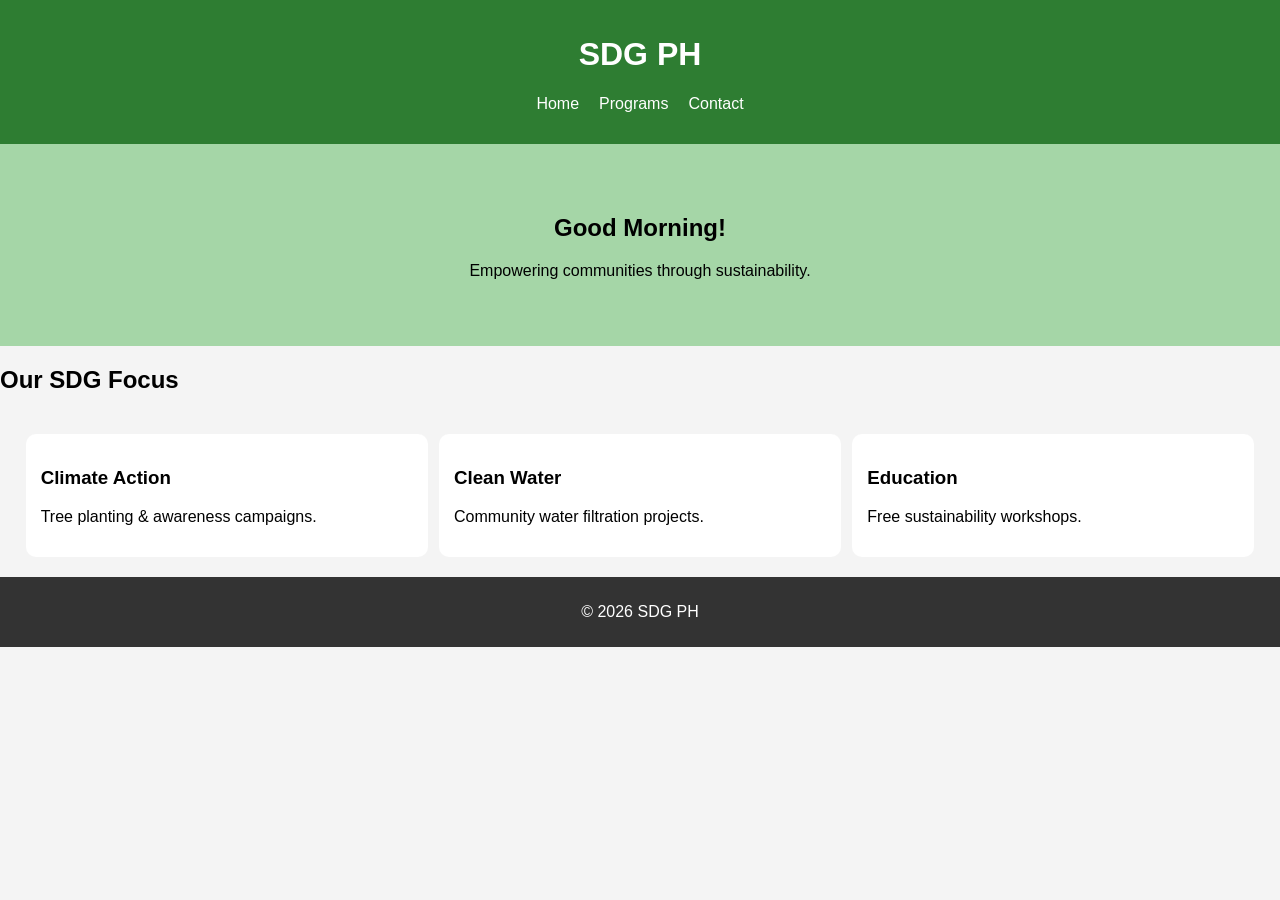
==== index.html @ 8b299551 "initial upload" ====
<!DOCTYPE html>
<html lang="en">
<head>
  <meta charset="UTF-8">
  <meta name="description" content="SDG PH promotes sustainability through SDGs">
  <meta name="viewport" content="width=device-width, initial-scale=1.0">
  <title>SDG PH</title>
  <link rel="stylesheet" href="style.css">
</head>

<body>

<header>
  <h1>SDG PH</h1>
  <nav>
    <ul>
      <li><a href="index.html">Home</a></li>
      <li><a href="about.html">Programs</a></li>
      <li><a href="contact.html">Contact</a></li>
    </ul>
  </nav>
</header>

<section class="hero">
  <h2 id="greeting"></h2>
  <p>Empowering communities through sustainability.</p>
</section>

<section class="sdg">
  <h2>Our SDG Focus</h2>
  <div class="cards">
    <div class="card">
      <h3>Climate Action</h3>
      <p>Tree planting & awareness campaigns.</p>
    </div>
    <div class="card">
      <h3>Clean Water</h3>
      <p>Community water filtration projects.</p>
    </div>
    <div class="card">
      <h3>Education</h3>
      <p>Free sustainability workshops.</p>
    </div>
  </div>
</section>

<footer>
  <p>&copy; 2026 SDG PH</p>
</footer>

<script src="script.js"></script>
</body>
</html>
---- style.css ----
body {
  font-family: Arial;
  margin: 0;
  background: #f4f4f4;
}

header {
  background: #2e7d32;
  color: white;
  padding: 15px;
  text-align: center;
}

nav ul {
  display: flex;
  justify-content: center;
  list-style: none;
  padding: 0;
}

nav ul li {
  margin: 0 10px;
}

nav a {
  color: white;
  text-decoration: none;
}

.hero {
  text-align: center;
  padding: 50px;
  background: #a5d6a7;
}

.cards {
  display: flex;
  justify-content: space-around;
  padding: 20px;
}

.card {
  background: white;
  padding: 15px;
  border-radius: 10px;
  width: 30%;
}

button {
  padding: 10px;
  margin-top: 10px;
}

footer {
  text-align: center;
  background: #333;
  color: white;
  padding: 10px;
}
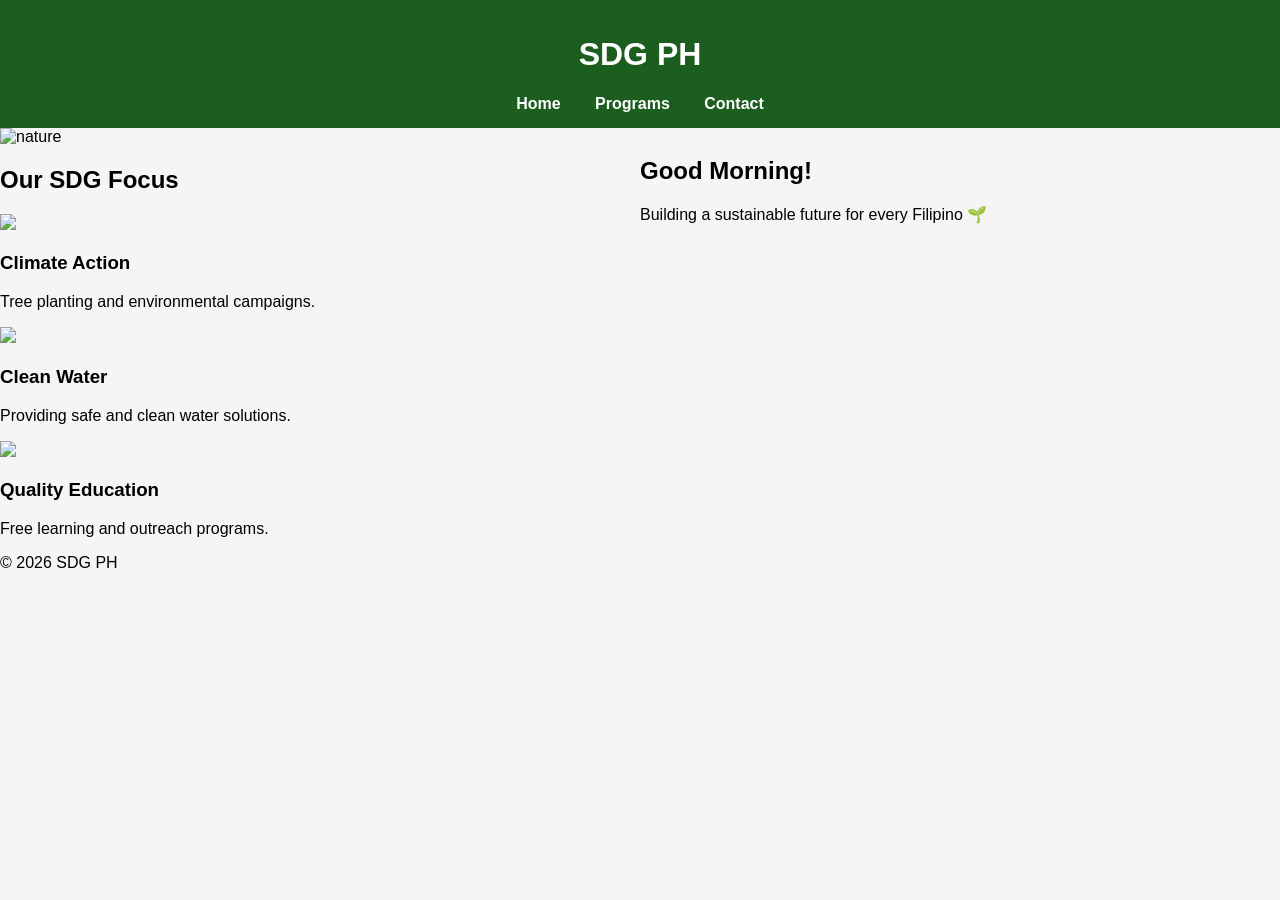
==== commit edf27df9: "new upload" ====
--- a/index.html
+++ b/index.html
@@ -13,33 +13,40 @@
 <header>
   <h1>SDG PH</h1>
   <nav>
-    <ul>
-      <li><a href="index.html">Home</a></li>
-      <li><a href="about.html">Programs</a></li>
-      <li><a href="contact.html">Contact</a></li>
-    </ul>
+    <a href="index.html">Home</a>
+    <a href="about.html">Programs</a>
+    <a href="contact.html">Contact</a>
   </nav>
 </header>
 
 <section class="hero">
-  <h2 id="greeting"></h2>
-  <p>Empowering communities through sustainability.</p>
+  <img src="https://images.unsplash.com/photo-1508780709619-79562169bc64" alt="nature">
+  <div class="hero-text">
+    <h2 id="greeting"></h2>
+    <p>Building a sustainable future for every Filipino 🌱</p>
+  </div>
 </section>
 
 <section class="sdg">
   <h2>Our SDG Focus</h2>
+
   <div class="cards">
     <div class="card">
+      <img src="https://images.unsplash.com/photo-1472214103451-9374bd1c798e">
       <h3>Climate Action</h3>
-      <p>Tree planting & awareness campaigns.</p>
+      <p>Tree planting and environmental campaigns.</p>
     </div>
+
     <div class="card">
+      <img src="https://images.unsplash.com/photo-1506744038136-46273834b3fb">
       <h3>Clean Water</h3>
-      <p>Community water filtration projects.</p>
+      <p>Providing safe and clean water solutions.</p>
     </div>
+
     <div class="card">
-      <h3>Education</h3>
-      <p>Free sustainability workshops.</p>
+      <img src="https://images.unsplash.com/photo-1523240795612-9a054b0db644">
+      <h3>Quality Education</h3>
+      <p>Free learning and outreach programs.</p>
     </div>
   </div>
 </section>
--- a/style.css
+++ b/style.css
@@ -1,59 +1,36 @@
 body {
-  font-family: Arial;
   margin: 0;
-  background: #f4f4f4;
+  font-family: 'Poppins', sans-serif;
+  background: #f5f5f5;
 }
 
+/* HEADER */
 header {
-  background: #2e7d32;
+  background: #1b5e20;
   color: white;
   padding: 15px;
   text-align: center;
 }
 
-nav ul {
-  display: flex;
-  justify-content: center;
-  list-style: none;
-  padding: 0;
+nav a {
+  margin: 0 15px;
+  color: white;
+  text-decoration: none;
+  font-weight: bold;
 }
 
-nav ul li {
-  margin: 0 10px;
+/* HERO */
+.hero {
+  position: relative;
 }
 
-nav a {
-  color: white;
-  text-decoration: none;
+.hero img {
+  width: 100%;
+  height: 400px;
+  object-fit: cover;
 }
 
-.hero {
-  text-align: center;
-  padding: 50px;
-  background: #a5d6a7;
-}
-
-.cards {
-  display: flex;
-  justify-content: space-around;
-  padding: 20px;
-}
-
-.card {
-  background: white;
-  padding: 15px;
-  border-radius: 10px;
-  width: 30%;
-}
-
-button {
-  padding: 10px;
-  margin-top: 10px;
-}
-
-footer {
-  text-align: center;
-  background: #333;
-  color: white;
-  padding: 10px;
-}+.hero-text {
+  position: absolute;
+  top: 50%;
+  left: 50%;
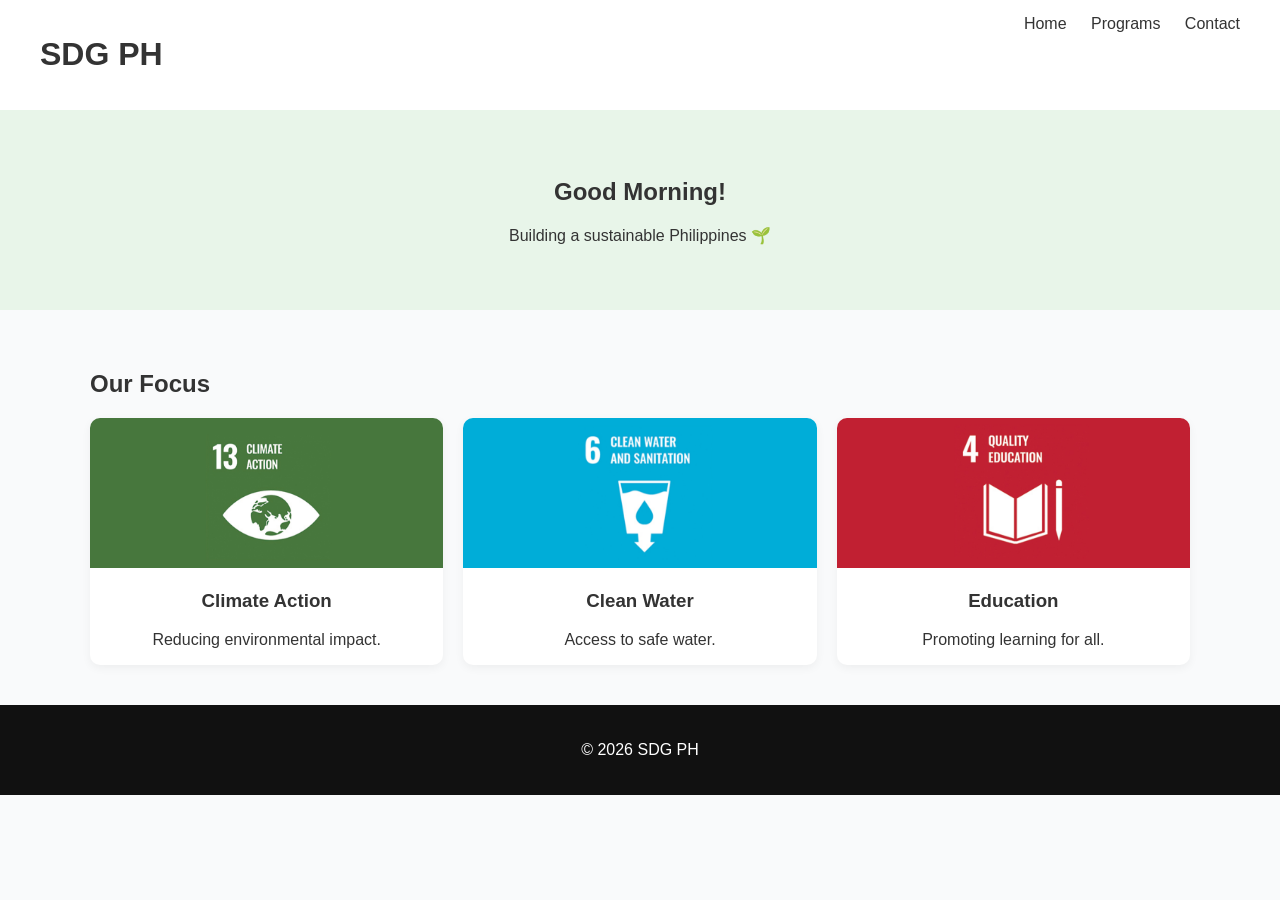
==== commit 905fc4a9: "final update" ====
--- a/index.html
+++ b/index.html
@@ -2,7 +2,7 @@
 <html lang="en">
 <head>
   <meta charset="UTF-8">
-  <meta name="description" content="SDG PH promotes sustainability through SDGs">
+  <meta name="description" content="SDG PH promotes sustainability">
   <meta name="viewport" content="width=device-width, initial-scale=1.0">
   <title>SDG PH</title>
   <link rel="stylesheet" href="style.css">
@@ -10,7 +10,7 @@
 
 <body>
 
-<header>
+<header class="navbar">
   <h1>SDG PH</h1>
   <nav>
     <a href="index.html">Home</a>
@@ -20,39 +20,38 @@
 </header>
 
 <section class="hero">
-  <img src="https://images.unsplash.com/photo-1508780709619-79562169bc64" alt="nature">
   <div class="hero-text">
     <h2 id="greeting"></h2>
-    <p>Building a sustainable future for every Filipino 🌱</p>
+    <p>Building a sustainable Philippines 🌱</p>
   </div>
 </section>
 
-<section class="sdg">
-  <h2>Our SDG Focus</h2>
-
-  <div class="cards">
-    <div class="card">
-      <img src="https://images.unsplash.com/photo-1472214103451-9374bd1c798e">
+<section class="container">
+  <h2>Our Focus</h2>
+  
+  <div class="grid">
+  <a href="https://globalgoals.org/goals/13-climate-action/" target="_blank" class="card">
+      <img src="climateaction.png" alt="climate">
       <h3>Climate Action</h3>
-      <p>Tree planting and environmental campaigns.</p>
-    </div>
-
-    <div class="card">
-      <img src="https://images.unsplash.com/photo-1506744038136-46273834b3fb">
+      <p>Reducing environmental impact.</p>
+</a>
+	
+<a href="https://globalgoals.org/goals/6-clean-water-and-sanitation/" target="_blank" class="card">
+      <img src="cleanwater.png" alt="water">
       <h3>Clean Water</h3>
-      <p>Providing safe and clean water solutions.</p>
-    </div>
-
-    <div class="card">
-      <img src="https://images.unsplash.com/photo-1523240795612-9a054b0db644">
-      <h3>Quality Education</h3>
-      <p>Free learning and outreach programs.</p>
-    </div>
+      <p>Access to safe water.</p>
+</a>
+	
+<a href="https://globalgoals.org/goals/4-quality-education/" target="_blank" class="card">
+      <img src="education.png" alt="education">
+      <h3>Education</h3>
+      <p>Promoting learning for all.</p>
+</a>
   </div>
 </section>
 
 <footer>
-  <p>&copy; 2026 SDG PH</p>
+  <p>© 2026 SDG PH</p>
 </footer>
 
 <script src="script.js"></script>
--- a/style.css
+++ b/style.css
@@ -1,36 +1,112 @@
 body {
   margin: 0;
-  font-family: 'Poppins', sans-serif;
-  background: #f5f5f5;
+  font-family: Arial, sans-serif;
+  background: #f9fafb;
+  color: #333;
 }
 
-/* HEADER */
-header {
-  background: #1b5e20;
-  color: white;
-  padding: 15px;
+.navbar {
+  display: flex;
+  justify-content: space-between;
+  padding: 15px 40px;
+  background: white;
+  box-shadow: 0 2px 5px rgba(0,0,0,0.05);
+}
+
+.navbar a {
+  margin-left: 20px;
+  text-decoration: none;
+  color: #333;
+}
+
+.hero {
+  height: 200px;
+  background: #e8f5e9;
+  display: flex;
+  align-items: center;
+  justify-content: center;
   text-align: center;
 }
 
-nav a {
-  margin: 0 15px;
-  color: white;
-  text-decoration: none;
-  font-weight: bold;
+.container {
+  padding: 40px;
+  max-width: 1100px;
+  margin: auto;
 }
 
-/* HERO */
-.hero {
-  position: relative;
+.grid {
+  display: grid;
+  grid-template-columns: repeat(auto-fit, minmax(250px, 1fr));
+  gap: 20px;
 }
 
-.hero img {
+.card img {
   width: 100%;
-  height: 400px;
+  height: 150px;
   object-fit: cover;
 }
 
-.hero-text {
-  position: absolute;
-  top: 50%;
-  left: 50%;+.program {
+  display: flex;
+  gap: 20px;
+  margin-bottom: 20px;
+  align-items: center;
+}
+
+.program img {
+  width: 120px;
+  height: 80px;
+  object-fit: cover;
+  border-radius: 8px;
+}
+
+.contact-container {
+  display: flex;
+  justify-content: center;
+  padding: 40px;
+}
+
+form {
+  background: white;
+  padding: 20px;
+  border-radius: 10px;
+  width: 300px;
+}
+
+input, textarea {
+  width: 100%;
+  margin: 10px 0;
+  padding: 10px;
+}
+
+button {
+  background: #2e7d32;
+  color: white;
+  border: none;
+  padding: 10px;
+  cursor: pointer;
+}
+
+footer {
+  text-align: center;
+  padding: 20px;
+  background: #111;
+  color: white;
+}
+
+.card {
+  background: white;
+  border-radius: 10px;
+  overflow: hidden;
+  box-shadow: 0 3px 10px rgba(0,0,0,0.05);
+  text-align: center;
+  transition: transform 0.3s, box-shadow 0.3s;
+  display: block;
+  color: inherit;
+  text-decoration: none;
+}
+
+.card:hover {
+  transform: translateY(-5px);
+  box-shadow: 0 8px 20px rgba(0,0,0,0.15);
+}
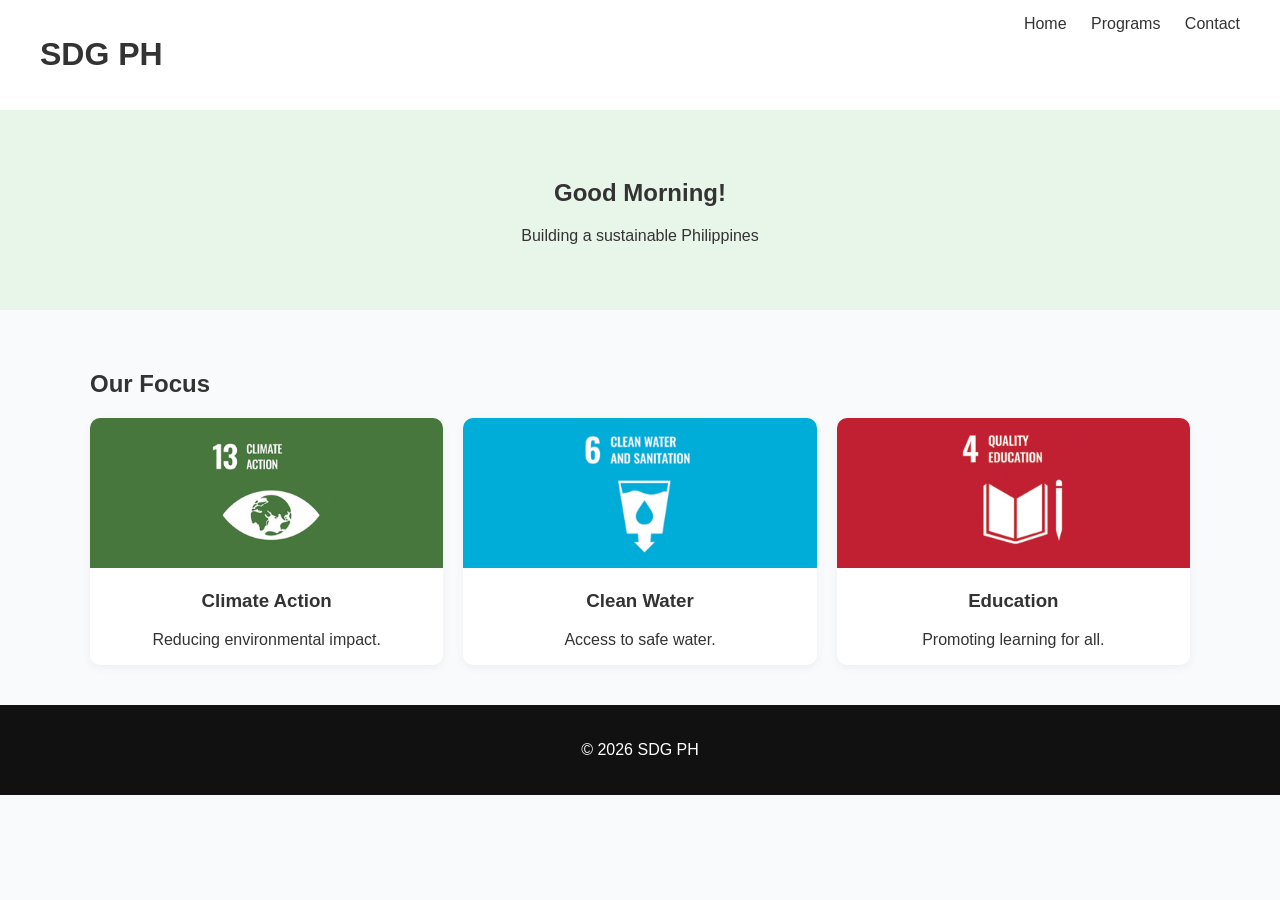
==== commit 37dbb5b8: "Update index.html" ====
--- a/index.html
+++ b/index.html
@@ -22,7 +22,7 @@
 <section class="hero">
   <div class="hero-text">
     <h2 id="greeting"></h2>
-    <p>Building a sustainable Philippines 🌱</p>
+    <p>Building a sustainable Philippines</p>
   </div>
 </section>
 
@@ -56,4 +56,4 @@
 
 <script src="script.js"></script>
 </body>
-</html>+</html>
